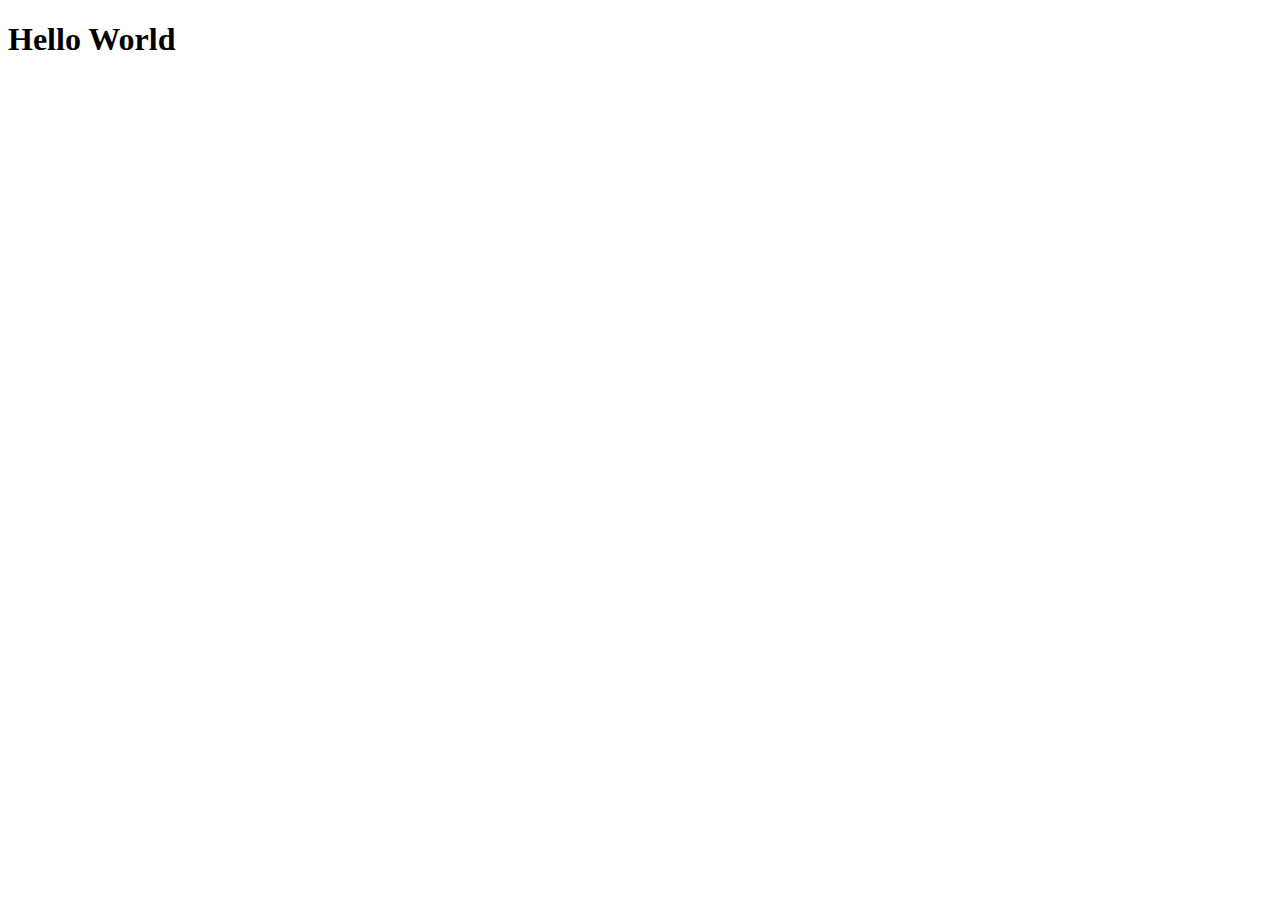
==== index.html @ d75d4101 "First website upload" ====
<!DOCTYPE html>
<html lang="en">
<head>
	<title>Test Page</title>
	<meta charset="utf-8">
</head>
<body>
	
	<!-- Use the header area for the website name or logo -->
	<header>
	</header>
	
	<!-- Use the nav area to add hyperlinks to other pages within the website -->
	<nav>
	</nav>
	
	<!-- Use the main area to add the main content of the webpage -->
	<main>
		<h1>Hello World</h1>
	</main>
	
	<!-- Use the footer area to add the footer content -->
	<footer>
	</footer>
	
</body>
</html>
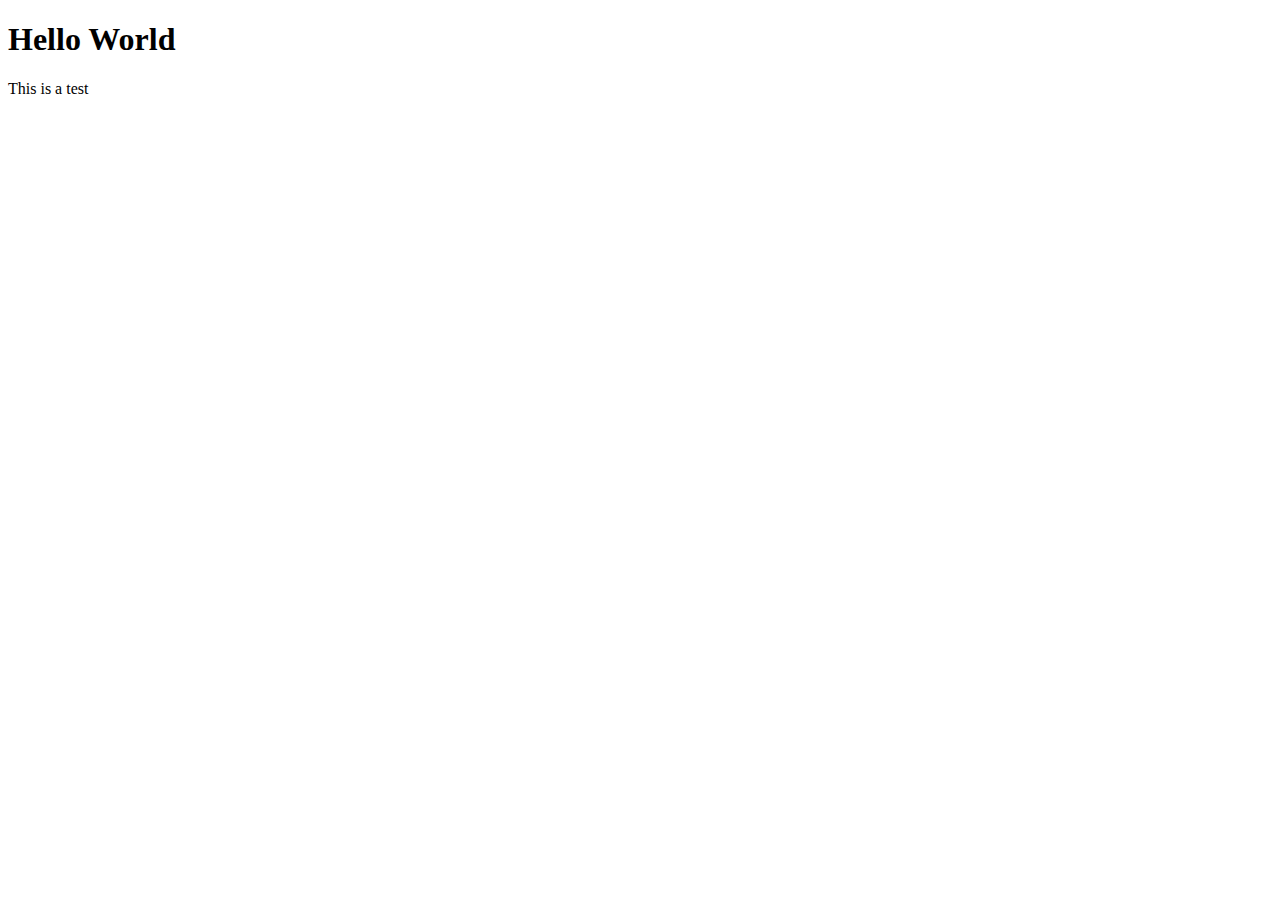
==== commit 6aa41dae: "This is a test update" ====
--- a/index.html
+++ b/index.html
@@ -17,6 +17,7 @@
 	<!-- Use the main area to add the main content of the webpage -->
 	<main>
 		<h1>Hello World</h1>
+		<p>This is a test</p>
 	</main>
 	
 	<!-- Use the footer area to add the footer content -->
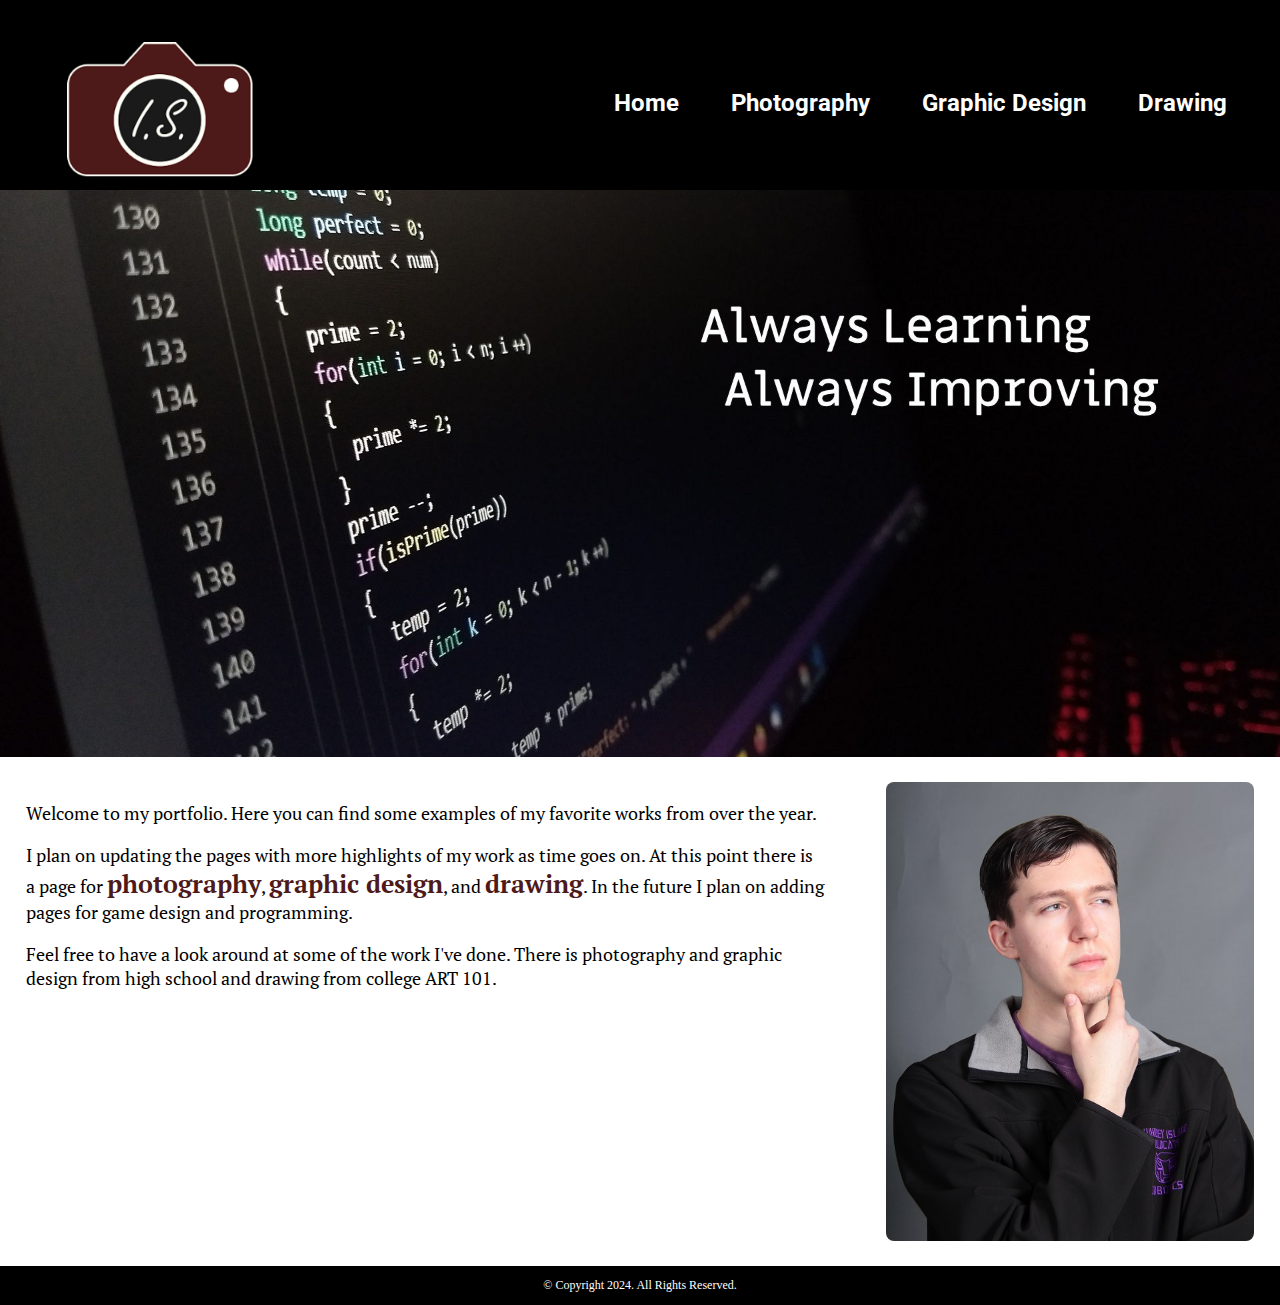
==== commit ee2e68d4: "Minor Change" ====
--- a/index.html
+++ b/index.html
@@ -1,28 +1,76 @@
 <!DOCTYPE html>
+<!-- This website template was created by: Isaac Schulz -->
 <html lang="en">
 <head>
-	<title>Test Page</title>
+	<title>Isaac's Portfolio</title>
 	<meta charset="utf-8">
+	<link rel="stylesheet" href="css/styles.css">
+	<meta name="viewport" content="width=device-width, initial-scale=1">
+	<link rel="icon" type="image/x-icon" href="images/favicon.png">
+	<link rel="preconnect" href="https://fonts.googleapis.com">
+	<link rel="preconnect" href="https://fonts.gstatic.com" crossorigin>
+	<link href="https://fonts.googleapis.com/css2?family=PT+Serif:ital,wght@0,400;0,700;1,400;1,700&family=Roboto:ital,wght@0,100;0,300;0,400;0,500;0,700;0,900;1,100;1,300;1,400;1,500;1,700;1,900&display=swap" rel="stylesheet">
 </head>
 <body>
+
+	<div id="container">
 	
-	<!-- Use the header area for the website name or logo -->
-	<header>
-	</header>
-	
-	<!-- Use the nav area to add hyperlinks to other pages within the website -->
-	<nav>
-	</nav>
-	
-	<!-- Use the main area to add the main content of the webpage -->
-	<main>
-		<h1>Hello World</h1>
-		<p>This is a test</p>
-	</main>
-	
-	<!-- Use the footer area to add the footer content -->
-	<footer>
-	</footer>
+		<!-- Use the header area for the website name or logo -->
+		<header>
+			<a href="index.html"><img src="images/logo.png" alt="Isaac's Portfolio Logo"></a>
+		</header>
+		
+		<!-- Use the nav area to add hyperlinks to other pages within the website -->
+		<nav>
+			<ul>
+				<li><a href="index.html">Home</a></li>
+				<li><a href="photography.html">Photography</a></li>
+				<li><a href="graphic.html">Graphic Design</a></li>
+				<li><a href="drawing.html">Drawing</a></li>
+			</ul>
+		</nav>
+		
+		<!-- Hero Image -->
+		<div id="hero" class="tab-desk">
+			<img src="images/code.jpg" alt="computer code on a screen">
+		</div>
+		
+		<!-- Use the main area to add the main content of the webpage -->
+		<main>
+		
+			<div class="mobile">
+				<p>Welcome to my portfolio. Here you can find some examples of my favorite works from over the year.</p>
+				
+				<h4>Current Catagories</h4>
+				<ul>
+					<li><a href="photography.html">Photography</a></li>
+					<li><a href="graphic.html">Graphic Design</a></li>
+					<li><a href="drawing.html">Drawing</a></li>
+				</ul>
+				
+				<p>There are plans to add pages for my game design and programming projects.</p>
+			</div>
+			
+			<div class="tab-desk" id="splash">
+				
+				<p>Welcome to my portfolio. Here you can find some examples of my favorite works from over the year.</p>
+				
+				<p>I plan on updating the pages with more highlights of my work as time goes on. At this point there is a page for <span class="action"><a href="photography.html">photography</a></span>, <span class="action"><a href="graphic.html">graphic design</a></span>, and <span class="action"><a href="drawing.html">drawing</a></span>. In the future I plan on adding pages for game design and programming.</p>
+				
+				<p>Feel free to have a look around at some of the work I've done. There is photography and graphic design from high school and drawing from college ART 101.</p>
+				
+			</div>
+			
+			<img src="images/selfportaitphoto.jpg" alt="portait of Isaac" class="round" id="portraitphoto">
+		
+		</main>
+		
+		<!-- Use the footer area to add the footer content -->
+		<footer>
+			<p>&copy; Copyright 2024. All Rights Reserved.</p>
+		</footer>
+		
+	</div>
 	
 </body>
 </html>--- a/css/styles.css
+++ b/css/styles.css
@@ -0,0 +1,258 @@
+/*
+Author: Isaac Schulz
+Date: 2/17/2024
+File Name: styles.css
+*/
+
+/* CSS Reset */
+body, header, nav, main, footer, h1, div, img, ul {
+	margin: 0;
+	padding: 0;
+	border: 0;
+}
+
+/* Style rules for body and images */
+body {
+	background-color: #000;
+}
+
+img {
+	max-width: 100%;
+	display: block;
+}
+
+/* Style rules for mobile viewport */
+
+/* Style rule for header */
+header {
+	position: -webkit-sticky;
+	position: sticky;
+	top: 0;
+	background-color: #000;
+	height: 190px;
+}
+
+header img {
+	margin: 0 auto;
+}
+
+/* Style rules for navigation area */
+nav {
+	padding: 1%;
+	margin-bottom: 1%;
+}
+
+nav ul {
+	list-style-type: none;
+	text-align: center;
+}
+
+nav li {
+	font-size: 1.5em;
+	font-family: "Roboto", sans-serif;
+	font-weight: 700;
+	border-top: 1px solid #fff;
+}
+
+nav li:first-child {
+	border-top: none;
+}
+
+nav li a {
+	display: block;
+	color: #fff;
+	padding: 0.5em 1em;
+	text-decoration: none;
+}
+
+/* Show mobile class, hide tab-desk class */
+.mobile {
+	display: block;
+}
+
+.tab-desk {
+	display: none;
+}
+
+/* Style rules for main content */
+main {
+	background-color: #fff;
+	padding: 2%;
+	font-size: 1.15em;
+	font-family: "PT Serif", serif;
+}
+
+.action a {
+	font-size: 1.35em;
+	color: #4d1919;
+	font-weight: bold;
+	text-decoration: none;
+}
+
+#stars, #chicken, #fireworks, #lowpoly, #christmascard, #banners, #lego, #selfportrait, #selfportaitfinal {
+	margin: 0 2%;
+}
+
+.round {
+	border-radius: 8px;
+}
+
+/* Style rules for footer content */
+footer p {
+	font-size: 0.75em;
+	text-align: center;
+	color: #fff;
+	padding: 0 1em;
+}
+
+/* Media Query for Tablet Viewport */
+@media screen and (min-width: 680px), print {
+	
+	/* Tablet Viewport: Show teb-desk class, hide mobile class */
+	.tab-desk {
+		display: block;
+	}
+	
+	.mobile {
+		display: none;
+	}
+	
+	/* Tablet Viewport: Style rule for header */
+	header {
+		position: static;
+		padding-bottom: 2%;
+	}
+	
+	/* Tablet Viewport: Style rules for nav area */
+	nav li {
+		border-top: none;
+		display: inline-block;
+		border-right: 1px solid #fff;
+	}
+	
+	nav li:last-child {
+		border-right: none;
+	}
+	
+	nav li a {
+		padding: 0.1em 0.75am;
+	}
+	
+	/* Tablet Viewport: Style rules for main content area */
+	main ul {
+		margin: 0 0 4% 10%;
+	}
+	
+	#portraitphoto {
+		margin: 0 auto;
+	}
+	
+	#camtips {
+		border-top: 1px solid #000;
+		border-bottom: 1px solid #000;
+		background: linear-gradient(to right, #cbb, #fff);
+		background-color: #fff2f2;
+		padding: 1% 2%;
+	}
+	
+	#camtips dt {
+		font-weight: bold;
+	}
+	
+	#camtips dd {
+		padding: 0.5% 1% 2% 0%;
+	}
+	
+}
+
+/* Media Query for Desktop Viewport */
+@media screen and (min-width: 1060px), print {
+	
+	/* Desktop Viewport: Style rule for header */
+	header {
+		width: 25%;
+		float: left;
+		padding-bottom: 0;
+	}
+	
+	/* Desktop Viewport: Style rules for nav area */
+	nav {
+		float: right;
+		width: 70%;
+		margin: 4em 1em 0 0;
+	}
+	
+	nav ul {
+		text-align: right;
+	}
+	
+	nav li {
+		border: none;
+	}
+	
+	nav li a {
+		padding: 0.5em 1em;
+	}
+	
+	nav li a:hover {
+		color: #000;
+		background-color: #fff;
+	}
+	
+	/* Desktop Viewport: Style rules for top photo */
+	#top img {
+		margin: 0 auto;
+	}
+	
+	/* Desktop Viewport: Style rules for main content */
+	main {
+		clear: left;
+		overflow: auto;
+	}
+	
+	main h1 {
+		font-size: 1.8em;
+	}
+	
+	#splash {
+		float: left;
+		width: 65%;
+		max-width: 800px;
+	}
+	
+	#portraitphoto {
+		float: right;
+		width: 30%;
+	}
+	
+	#stars, #chicken, #fireworks, #lowpoly, #christmascard, #banners, #lego, #selfportrait, #selfportaitfinal {
+		width: 29%;
+		float: left;
+		margin: 0 2%;
+	}
+	
+	#camtips {
+		clear: left;
+	}
+	
+}
+
+/* Media Query for Large Desktop Viewports */
+@media screen and (min-width: 1921px) {
+	
+	#container {
+		width: 1920px;
+		margin: 0 auto;
+	}
+	
+}
+
+/* Media Query for Print */
+@media print {
+	
+	body {
+		background-color: #fff;
+		color: #000;
+	}
+	
+}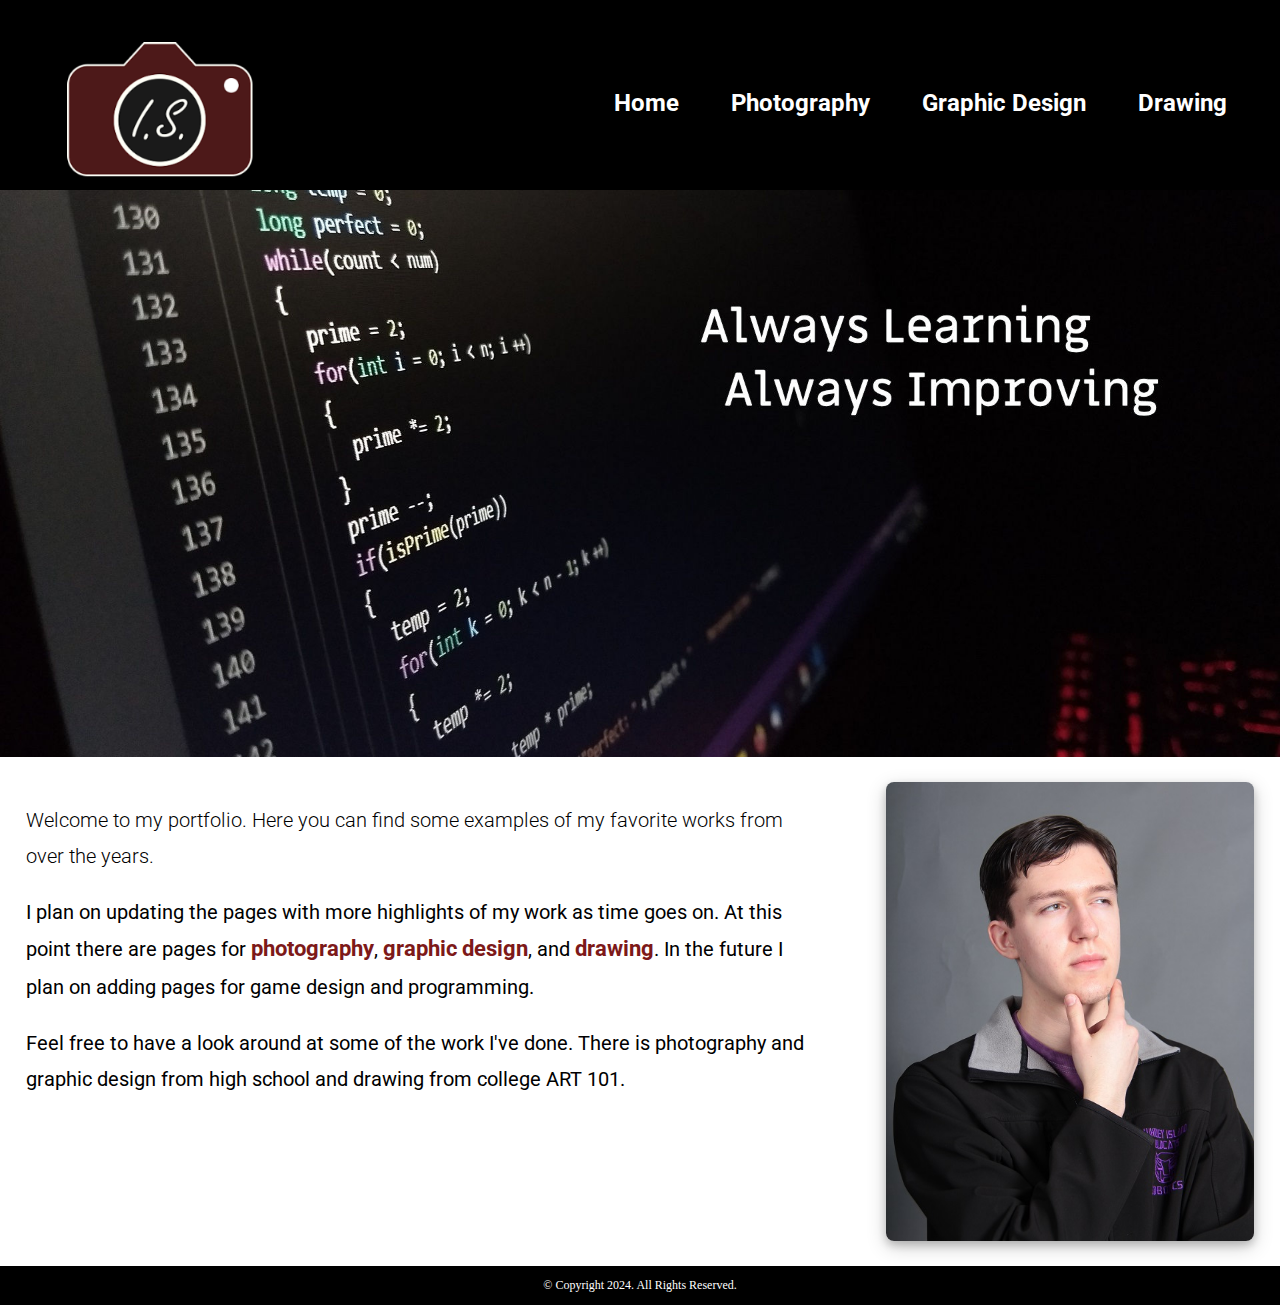
==== commit 99ca072a: "Website Submission 2" ====
--- a/index.html
+++ b/index.html
@@ -9,7 +9,7 @@
 	<link rel="icon" type="image/x-icon" href="images/favicon.png">
 	<link rel="preconnect" href="https://fonts.googleapis.com">
 	<link rel="preconnect" href="https://fonts.gstatic.com" crossorigin>
-	<link href="https://fonts.googleapis.com/css2?family=PT+Serif:ital,wght@0,400;0,700;1,400;1,700&family=Roboto:ital,wght@0,100;0,300;0,400;0,500;0,700;0,900;1,100;1,300;1,400;1,500;1,700;1,900&display=swap" rel="stylesheet">
+	<link href="https://fonts.googleapis.com/css2?family=Roboto:ital,wght@0,100;0,300;0,400;0,500;0,700;0,900;1,100;1,300;1,400;1,500;1,700;1,900&display=swap" rel="stylesheet">
 </head>
 <body>
 
@@ -39,25 +39,24 @@
 		<main>
 		
 			<div class="mobile">
-				<p>Welcome to my portfolio. Here you can find some examples of my favorite works from over the year.</p>
+			
+				<p class="opening">Welcome to my portfolio. Here you can find some examples of my favorite works from over the years.</p>
 				
-				<h4>Current Catagories</h4>
-				<ul>
-					<li><a href="photography.html">Photography</a></li>
-					<li><a href="graphic.html">Graphic Design</a></li>
-					<li><a href="drawing.html">Drawing</a></li>
-				</ul>
+				<p>I plan on updating the pages with more highlights of my work as time goes on. At this point there is a page for <span class="action"><a href="photography.html">photography</a></span>, <span class="action"><a href="graphic.html">graphic design</a></span>, and <span class="action"><a href="drawing.html">drawing</a></span>. In the future I plan on adding pages for game design and programming.</p>
 				
-				<p>There are plans to add pages for my game design and programming projects.</p>
+				<p>Feel free to have a look around at some of the work I've done. There is photography and graphic design from high school and drawing from college ART 101.</p>
+				
 			</div>
 			
 			<div class="tab-desk" id="splash">
 				
-				<p>Welcome to my portfolio. Here you can find some examples of my favorite works from over the year.</p>
+				<div class="centext">
+				<p class="opening">Welcome to my portfolio. Here you can find some examples of my favorite works from over the years.</p>
 				
-				<p>I plan on updating the pages with more highlights of my work as time goes on. At this point there is a page for <span class="action"><a href="photography.html">photography</a></span>, <span class="action"><a href="graphic.html">graphic design</a></span>, and <span class="action"><a href="drawing.html">drawing</a></span>. In the future I plan on adding pages for game design and programming.</p>
+				<p>I plan on updating the pages with more highlights of my work as time goes on. At this point there are pages for <span class="action"><a href="photography.html">photography</a></span>, <span class="action"><a href="graphic.html">graphic design</a></span>, and <span class="action"><a href="drawing.html">drawing</a></span>. In the future I plan on adding pages for game design and programming.</p>
 				
 				<p>Feel free to have a look around at some of the work I've done. There is photography and graphic design from high school and drawing from college ART 101.</p>
+				</div>
 				
 			</div>
 			
@@ -72,5 +71,7 @@
 		
 	</div>
 	
+	<script src="scripts/script.js"></script>
+	
 </body>
 </html>--- a/css/styles.css
+++ b/css/styles.css
@@ -78,23 +78,37 @@
 main {
 	background-color: #fff;
 	padding: 2%;
-	font-size: 1.15em;
-	font-family: "PT Serif", serif;
+	font-size: 1.25em;
+	font-family: "Roboto", sans-serif;
+	line-height: 1.3;
+}
+
+.opening {
+	font-weight: 300;
 }
 
 .action a {
-	font-size: 1.35em;
-	color: #4d1919;
+	font-size: 1.08em;
+	color: #7d1919;
 	font-weight: bold;
 	text-decoration: none;
 }
 
+.action a:hover {
+	text-decoration: underline;
+}
+	
+#portraitphoto {
+	margin: 0 auto;
+}
+
 #stars, #chicken, #fireworks, #lowpoly, #christmascard, #banners, #lego, #selfportrait, #selfportaitfinal {
 	margin: 0 2%;
 }
 
 .round {
 	border-radius: 8px;
+	box-shadow: 0 4px 8px 0 rgba(0, 0, 0, 0.2), 0 6px 20px 0 rgba(0, 0, 0, 0.19);
 }
 
 /* Style rules for footer content */
@@ -135,16 +149,16 @@
 	}
 	
 	nav li a {
-		padding: 0.1em 0.75am;
+		padding: 0.1em 0.75em;
 	}
 	
 	/* Tablet Viewport: Style rules for main content area */
+	main {
+		line-height: 1.8;
+	}
+	
 	main ul {
 		margin: 0 0 4% 10%;
-	}
-	
-	#portraitphoto {
-		margin: 0 auto;
 	}
 	
 	#camtips {
@@ -217,6 +231,11 @@
 	#splash {
 		float: left;
 		width: 65%;
+	}
+	
+	.centext {
+		margin: auto;
+		position: relative;
 		max-width: 800px;
 	}
 	
